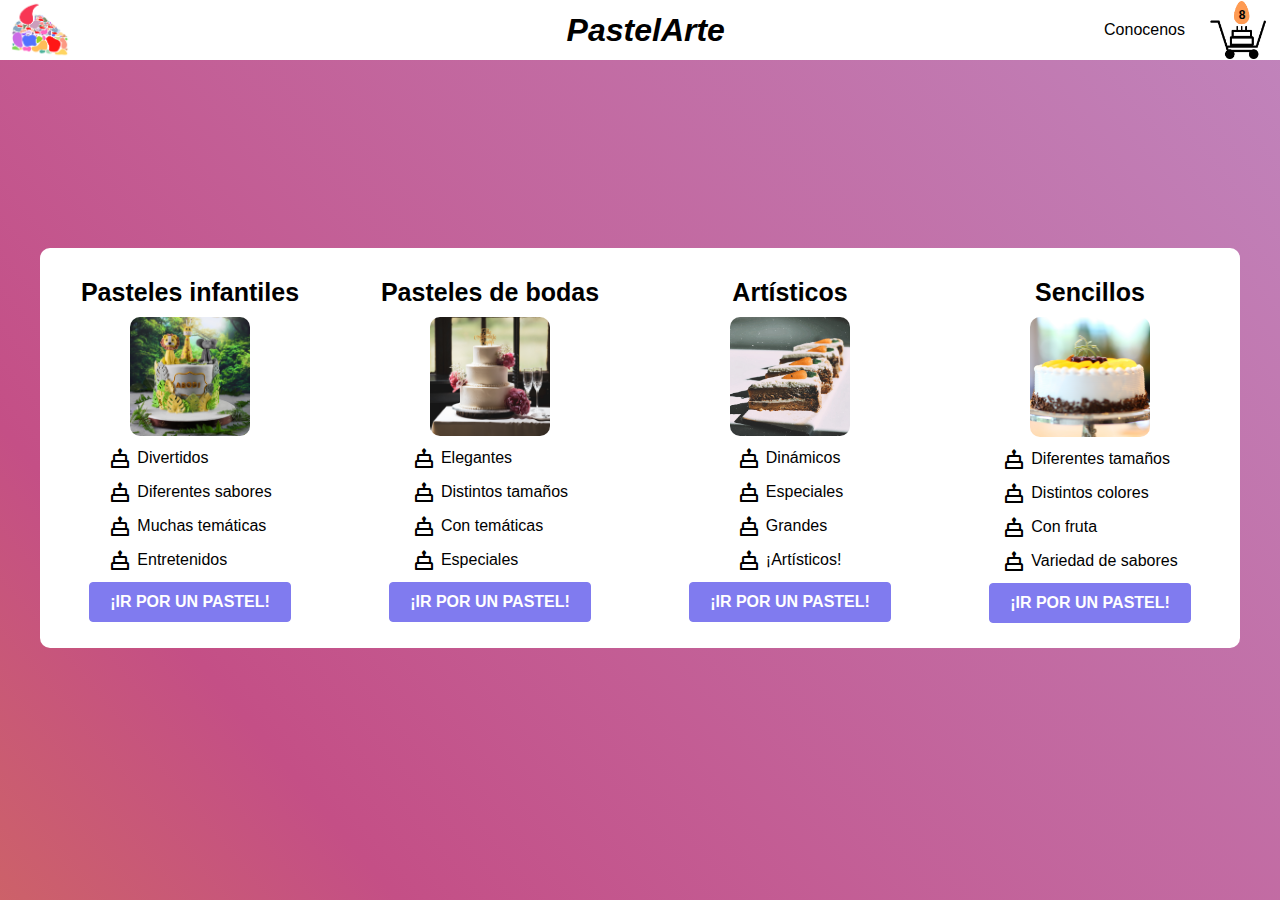
==== index.html @ d7552a5f "user page" ====
<!DOCTYPE html>
<html lang="en">
<head>
    <meta charset="UTF-8">
    <meta http-equiv="X-UA-Compatible" content="IE=edge">
    <meta name="viewport" content="width=device-width, initial-scale=1.0">
    <title>PastelArte</title>
    <link rel="icon" href="./images/logo/logo_icono.ico">
    <link rel="stylesheet" href="https://fonts.googleapis.com/css2?family=Material+Symbols+Outlined:opsz,wght,FILL,GRAD@20..48,100..700,0..1,-50..200" />
    <link rel="stylesheet" href="styles.css">
    <link rel="stylesheet" href="landing.css">
</head>
<body>
    <header>
        <nav>
            <div class="desktop">
                <div class="logo">
                    <a href="">
                        <img src="./images/Iconos/home.png" alt="home" class="home">
                        <img src="./images/logo/PastelArte_logo.png" alt="logo">
                    </a>
                </div>
                <div class="title">
                    <h1>Pastel<span>Arte</span></h1>
                </div>
                <div class="primary">
                    <a href="./Conocenos.html" class="a-style">Conocenos</a>
                    <a href="./carrito.html" class="a-style">
                        <img src="./images/Iconos/Pastel_icono_compras.png" alt="icono compras">
                        <p>8</p>
                    </a>
                </div>
            </div>
        </nav>
    </header>
    <div class="background">
        <div class="catalogue-table-container">
            <div class="table card">
                <div class="title">Pasteles infantiles</div>
                <img src="./images/pasteles_infantiles/pastel1.jpg" alt="pastel">
                <div class="features">
                    <ul>
                        <li>
                            <span class="material-symbols-outlined">Cake</span>
                            Divertidos
                        </li>
                        <li>
                            <span class="material-symbols-outlined">Cake</span>
                            Diferentes sabores
                        </li>
                        <li>
                            <span class="material-symbols-outlined">Cake</span>
                            Muchas temáticas
                        </li>
                        <li>
                            <span class="material-symbols-outlined">Cake</span>
                            Entretenidos
                        </li>
                    </ul>
                </div>
                <div class="actions">
                    <a href="./Pasteles_Infantiles.html" class="button">¡Ir por un pastel!</a>
                </div>
            </div>
            <div class="table card">
                <div class="title">Pasteles de bodas</div>
                <img src="./images/pasteles_bodas/pastel1.jpg" alt="pastel">
                <div class="features">
                    <ul>
                        <li>
                            <span class="material-symbols-outlined">Cake</span>
                            Elegantes
                        </li>
                        <li>
                            <span class="material-symbols-outlined">Cake</span>
                            Distintos tamaños
                        </li>
                        <li>
                            <span class="material-symbols-outlined">Cake</span>
                            Con temáticas
                        </li>
                        <li>
                            <span class="material-symbols-outlined">Cake</span>
                            Especiales
                        </li>
                    </ul>
                </div>
                <div class="actions">
                    <a href="./Pasteles_bodas.html" class="button">¡Ir por un pastel!</a>
                </div>
            </div>
            <div class="table card">
                <div class="title">Artísticos</div>
                <img src="./images/pasteles_artisticos/pastel1.jpg" alt="pastel">
                <div class="features">
                    <ul>
                        <li>
                            <span class="material-symbols-outlined">Cake</span>
                            Dinámicos
                        </li>
                        <li>
                            <span class="material-symbols-outlined">Cake</span>
                            Especiales
                        </li>
                        <li>
                            <span class="material-symbols-outlined">Cake</span>
                            Grandes
                        </li>
                        <li>
                            <span class="material-symbols-outlined">Cake</span>
                            ¡Artísticos!
                        </li>
                    </ul>
                </div>
                <div class="actions">
                    <a href="./Pasteles_artisticos.html" class="button">¡Ir por un pastel!</a>
                </div>
            </div>
            <div class="table card">
                <div class="title">Sencillos</div>
                <img src="./images/pasteles_sencillos/pastel1.jpg" alt="tarta">
                <div class="features">
                    <ul>
                        <li>
                            <span class="material-symbols-outlined">Cake</span>
                            Diferentes tamaños
                        </li>
                        <li>
                            <span class="material-symbols-outlined">Cake</span>
                            Distintos colores
                        </li>
                        <li>
                            <span class="material-symbols-outlined">Cake</span>
                            Con fruta
                        </li>
                        <li>
                            <span class="material-symbols-outlined">Cake</span>
                            Variedad de sabores
                        </li>
                    </ul>
                </div>
                <div class="actions">
                    <a href="./Pasteles_sencillos.html" class="button">¡Ir por un pastel!</a>
                </div>
            </div>
        </div>
    </div>
</body>
</html>
---- styles.css ----
body {
    font-family: Arial, Helvetica, sans-serif;
    margin: 0;
    padding: 0;
    box-sizing: border-box;
    display: flex;
    flex-direction: column;
    height: 100vh;
}

header {
    position: sticky;
    top: 0%;
    z-index: 200;
}

header nav {
    background-color: white;
    color: black;
    width: 100%;
}

header nav .logo {
    min-width: 60px;
    min-height: 60px;
    display: flex;
    justify-content: center;
    align-items: center;
    padding-left: 10px;
}

header nav .logo img {
    width: 60px;
}

header nav a.a-style {
    color: black;
    text-decoration: none;
    display: block;
    padding: 20px 25px;
    transition: all 0.3s ease;
}

header nav a.a-style:hover {
    background-color: #06819c;
    color: white;
    transition: all .3s ease;
}

header nav .logo a {
    width: auto;
    display: flex;
    justify-content: center;
    align-items: center;
}

header nav .logo a .home {
    position: absolute;
    z-index: 100;
    height: 55px;
}

header nav .logo a .home ~ img {
    z-index: 200;
    opacity: 1;
    transition: all 0.3s ease;
}

header nav .logo a .home ~ img:hover {
    opacity: 0;
    transition: all 0.3s ease;
}

header nav .primary a.a-style:last-child {
    margin: 0 10px 0 0;
    padding: 0;
    display: flex;
    align-items: center;
    justify-content: center;
}

header nav .primary a img {
    width: 60px;
    height: 100%;
}

header nav .primary a p {
    position: absolute;
    margin: 0 0 30px 4px;
    font-size: 12px;
    font-weight: bold;
}

header nav a.a-style img:hover{
    opacity: 0.5;
    transition: all 0.3 ease;
}

header nav .desktop .title h1 {
    margin: 0 0 0 45%;
    padding: 0;
    font-style: oblique;
}

header nav .desktop .table h1 span {
    font-style: normal !important;
}

header nav .desktop {
    display: flex;
    justify-content: space-between;
    align-items: center;
}

header nav .desktop .primary {
    display: flex;
}

.background {
    overflow-y: auto;
    width: 100%;
    height: 100%;
    box-sizing: border-box;
    background: linear-gradient(50deg, #eba102, #c44f86, rgb(192, 138, 194), #00c298, rgb(108, 109, 188));
    background-size: 400% 300%;
    background-attachment: fixed;
    z-index: 100;
    animation: backgroundGradient 15s ease infinite;
}

.cake-cards-container {
    display: flex;
    margin: 10px 10%;
}

.card {
    box-sizing: border-box;
    position: relative;
    z-index: 100;
    background-color: white;
    display: flex;
    flex-direction: column;
    align-items: center;
    gap: 10px;
    scale: 1;
    transition: all 0.3s ease;
}

.card .title.special {
    margin: -25px 0 0 0;
}

.card .title {
    font-weight: bold;
    text-align: center;
    font-size: 25px;
    width: 250px;
}

.card .cakeImage-price-conainer {
    height: 40%;
    width: 80%;
    display: flex;
    justify-content: center;
    align-items: center;
    gap: 10px;
}

.card .cakeImage-price-conainer .price {
    display: flex;
    align-items: center;
}

.card .cakeImage-price-conainer .price .number {
    font-weight: bold;
    font-size: 40px;
}

.card .cakeImage-price-conainer .price .currency {
    font-weight: bolder;
    font-size: 20px;
}

.card .cakeImage img {
    width: 100%;
    border-radius: 10px;
}

.card .features ul {
    list-style: none;
    padding: 0;
    margin: 0;
    display: flex;
    flex-direction: column;
    gap: 10px;
}

.card .features ul li {
    display: flex;
    align-items: center;
    gap: 5px;
}

.button {
    display: block;
    text-align: center;
    text-decoration: none;
    padding: 10px 20px;
    border: solid 1px rgb(128, 123, 239);
    background-color: rgb(128, 123, 239);
    color: white;
    border-radius: 4px;
    font-weight: bold;
    text-transform: uppercase;
}

.button:hover {
    background-color: rgb(85, 68, 239);
    color: white;
}

@keyframes backgroundGradient {
    0% {
        background-position: 0 50%;
    }
    50% {
        background-position: 100% 50%;
    }
    100% {
        background-position: 0 50%;
    }
}
---- landing.css ----
.background {
    position: relative;
    height: 100%;
    width: 100%;
    display: flex;
    justify-content: center;
    align-items: center;
    flex-direction: column;
    background: linear-gradient(50deg, #eba102, #c44f86, rgb(192, 138, 194), #00c298, rgb(108, 109, 188));
    background-size: 400% 300%;
    animation: backgroundGradient 15s ease infinite;
}

.catalogue-table-container {
    display: flex;
    justify-content: center;
    align-items: center;
    margin: 0 auto 5% auto;
}

.catalogue-table-container .table {
    width: 300px;
    height: 400px;
    padding: 30px;
    margin: -5px auto;
    align-items: center;
}

.catalogue-table-container .table:first-child {
    border-radius: 10px 0 0 10px;
}

.catalogue-table-container .table:last-child {
    border-radius: 0 10px 10px 0;
}

.catalogue-table-container .table:hover {
    height: 500px;
    padding: 50px 0 0 0;
    border-radius: 10px;
    z-index: 200;
    box-shadow: 0 0 20px rgba(0, 0, 0, 0.5);
    transition: all .3s ease-in-out;
}

.catalogue-table-container .table img {
    width: 50%;
    height: auto;
    border-radius: 10px;
}
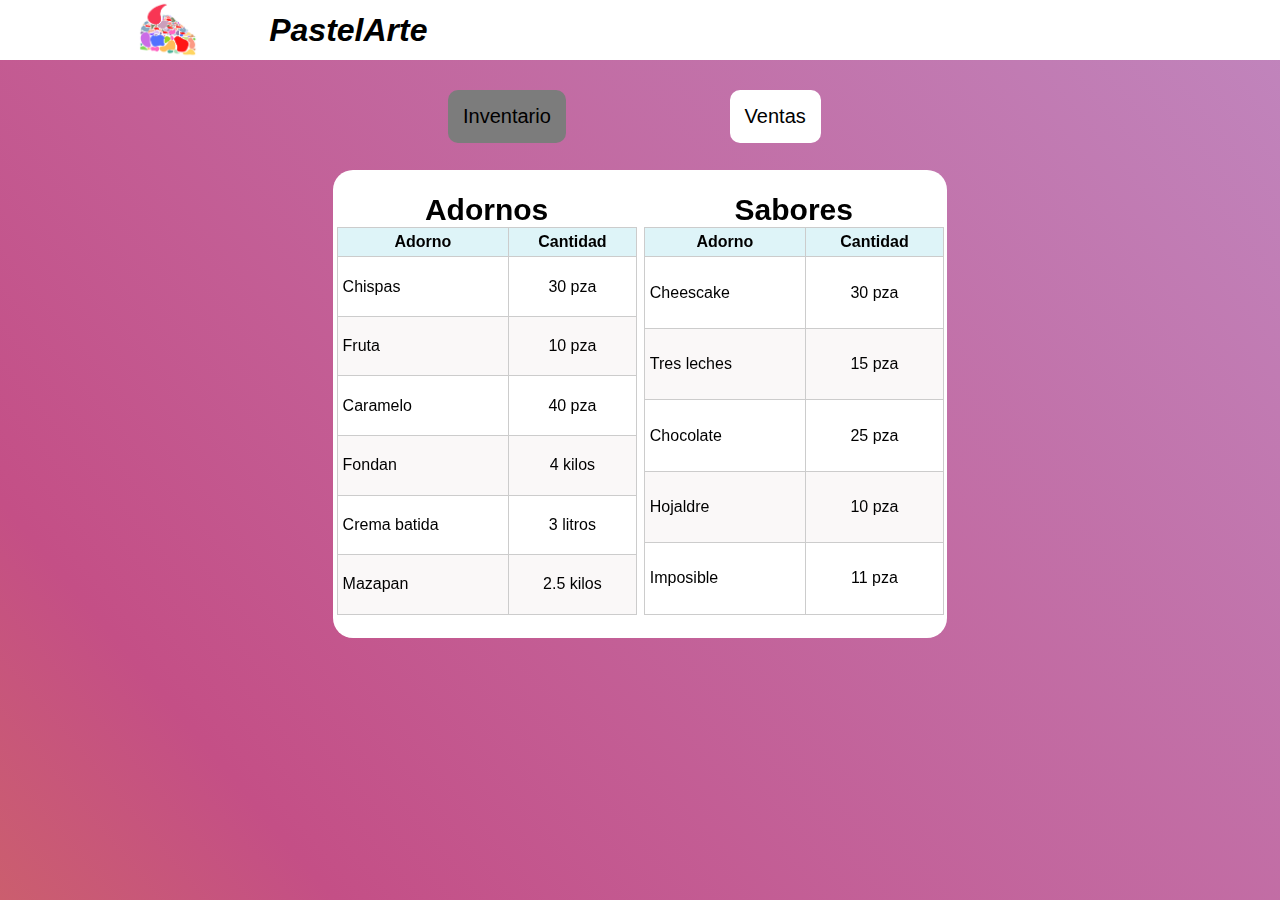
==== commit a4741dae: "Pagina administrador" ====
--- a/index.html
+++ b/index.html
@@ -4,11 +4,10 @@
     <meta charset="UTF-8">
     <meta http-equiv="X-UA-Compatible" content="IE=edge">
     <meta name="viewport" content="width=device-width, initial-scale=1.0">
-    <title>PastelArte</title>
-    <link rel="icon" href="./images/logo/logo_icono.ico">
-    <link rel="stylesheet" href="https://fonts.googleapis.com/css2?family=Material+Symbols+Outlined:opsz,wght,FILL,GRAD@20..48,100..700,0..1,-50..200" />
+    <title>PastelArteAdmin</title>
+    <link rel="icon" href="./images/logo_icono.ico">
     <link rel="stylesheet" href="styles.css">
-    <link rel="stylesheet" href="landing.css">
+    <link rel="stylesheet" href="styles-index.css">
 </head>
 <body>
     <header>
@@ -16,131 +15,132 @@
             <div class="desktop">
                 <div class="logo">
                     <a href="">
-                        <img src="./images/Iconos/home.png" alt="home" class="home">
-                        <img src="./images/logo/PastelArte_logo.png" alt="logo">
+                        <img src="./images/PastelArte_logo.png" alt="logo">
                     </a>
                 </div>
                 <div class="title">
                     <h1>Pastel<span>Arte</span></h1>
                 </div>
-                <div class="primary">
-                    <a href="./Conocenos.html" class="a-style">Conocenos</a>
-                    <a href="./carrito.html" class="a-style">
-                        <img src="./images/Iconos/Pastel_icono_compras.png" alt="icono compras">
-                        <p>8</p>
-                    </a>
-                </div>
             </div>
         </nav>
     </header>
     <div class="background">
-        <div class="catalogue-table-container">
-            <div class="table card">
-                <div class="title">Pasteles infantiles</div>
-                <img src="./images/pasteles_infantiles/pastel1.jpg" alt="pastel">
-                <div class="features">
-                    <ul>
-                        <li>
-                            <span class="material-symbols-outlined">Cake</span>
-                            Divertidos
-                        </li>
-                        <li>
-                            <span class="material-symbols-outlined">Cake</span>
-                            Diferentes sabores
-                        </li>
-                        <li>
-                            <span class="material-symbols-outlined">Cake</span>
-                            Muchas temáticas
-                        </li>
-                        <li>
-                            <span class="material-symbols-outlined">Cake</span>
-                            Entretenidos
-                        </li>
-                    </ul>
-                </div>
-                <div class="actions">
-                    <a href="./Pasteles_Infantiles.html" class="button">¡Ir por un pastel!</a>
-                </div>
-            </div>
-            <div class="table card">
-                <div class="title">Pasteles de bodas</div>
-                <img src="./images/pasteles_bodas/pastel1.jpg" alt="pastel">
-                <div class="features">
-                    <ul>
-                        <li>
-                            <span class="material-symbols-outlined">Cake</span>
-                            Elegantes
-                        </li>
-                        <li>
-                            <span class="material-symbols-outlined">Cake</span>
-                            Distintos tamaños
-                        </li>
-                        <li>
-                            <span class="material-symbols-outlined">Cake</span>
-                            Con temáticas
-                        </li>
-                        <li>
-                            <span class="material-symbols-outlined">Cake</span>
-                            Especiales
-                        </li>
-                    </ul>
-                </div>
-                <div class="actions">
-                    <a href="./Pasteles_bodas.html" class="button">¡Ir por un pastel!</a>
-                </div>
-            </div>
-            <div class="table card">
-                <div class="title">Artísticos</div>
-                <img src="./images/pasteles_artisticos/pastel1.jpg" alt="pastel">
-                <div class="features">
-                    <ul>
-                        <li>
-                            <span class="material-symbols-outlined">Cake</span>
-                            Dinámicos
-                        </li>
-                        <li>
-                            <span class="material-symbols-outlined">Cake</span>
-                            Especiales
-                        </li>
-                        <li>
-                            <span class="material-symbols-outlined">Cake</span>
-                            Grandes
-                        </li>
-                        <li>
-                            <span class="material-symbols-outlined">Cake</span>
-                            ¡Artísticos!
-                        </li>
-                    </ul>
-                </div>
-                <div class="actions">
-                    <a href="./Pasteles_artisticos.html" class="button">¡Ir por un pastel!</a>
-                </div>
-            </div>
-            <div class="table card">
-                <div class="title">Sencillos</div>
-                <img src="./images/pasteles_sencillos/pastel1.jpg" alt="tarta">
-                <div class="features">
-                    <ul>
-                        <li>
-                            <span class="material-symbols-outlined">Cake</span>
-                            Diferentes tamaños
-                        </li>
-                        <li>
-                            <span class="material-symbols-outlined">Cake</span>
-                            Distintos colores
-                        </li>
-                        <li>
-                            <span class="material-symbols-outlined">Cake</span>
-                            Con fruta
-                        </li>
-                        <li>
-                            <span class="material-symbols-outlined">Cake</span>
-                            Variedad de sabores
-                        </li>
-                    </ul>
-                </div>
-                <div class="actions">
-                    <a href="./Pasteles_sencillos.html" class="button">¡Ir por un pastel!</a>
+        <div class="admin-elements-container">
+            <div class="inputs-tables-container">
+                <input type="radio" id="inventory" name="radio-button" class="radio1" checked>
+                <label for="inventory" class="radio1">Inventario</label>
+                <input type="radio" id="sales" name="radio-button" class="radio2">
+                <label for="sales" class="radio2">Ventas</label>
+                <div class="card-container">
+                    <div class="data-container">
+                        <div class="inventory-container">
+                            <div class="ornaments-container">
+                                <table>
+                                    <caption>Adornos</caption>
+                                    <thead>
+                                        <tr>
+                                            <th>Adorno</th>
+                                            <th>Cantidad</th>
+                                        </tr>
+                                    </thead>
+                                    <tbody>
+                                        <tr>
+                                            <td>Chispas</td>
+                                            <td>30 pza</td>
+                                        </tr>
+                                        <tr>
+                                            <td>Fruta</td>
+                                            <td>10 pza</td>
+                                        </tr>
+                                        <tr>
+                                            <td>Caramelo</td>
+                                            <td>40 pza</td>
+                                        </tr>
+                                        <tr>
+                                            <td>Fondan</td>
+                                            <td>4 kilos</td>
+                                        </tr>
+                                        <tr>
+                                            <td>Crema batida</td>
+                                            <td>3 litros</td>
+                                        </tr>
+                                        <tr>
+                                            <td>Mazapan</td>
+                                            <td>2.5 kilos</td>
+                                        </tr>
+                                    </tbody>
+                                </table>
+                            </div>
+                            <div class="flavors-container">
+                                <table>
+                                    <caption>Sabores</caption>
+                                    <thead>
+                                        <tr>
+                                            <th>Adorno</th>
+                                            <th>Cantidad</th>
+                                        </tr>
+                                    </thead>
+                                    <tbody>
+                                        <tr>
+                                            <td>Cheescake</td>
+                                            <td>30 pza</td>    
+                                        </tr>
+                                        <tr>
+                                            <td>Tres leches</td>
+                                            <td>15 pza</td>
+                                        </tr>
+                                        <tr>
+                                            <td>Chocolate</td>
+                                            <td>25 pza</td>
+                                        </tr>
+                                        <tr>
+                                            <td>Hojaldre</td>
+                                            <td>10 pza</td>
+                                        </tr>
+                                        <tr>
+                                            <td>Imposible</td>
+                                            <td>11 pza</td>
+                                        </tr>
+                                    </tbody>
+                                </table>
+                            </div>
+                        </div>
+                        <div class="sales-container">
+                            <div class="table-container">
+                                <table>
+                                    <caption>Ventas</caption>
+                                    <thead>
+                                        <tr>
+                                            <th>Nombre</th>
+                                            <th>No. Pasteles</th>
+                                            <th>Total</th>
+                                            <th>Dirección</th>
+                                        </tr>
+                                    </thead>
+                                    <tbody>
+                                        <tr>
+                                            <td>David Hernández</td>
+                                            <td>8</td>
+                                            <td>$700</td>
+                                            <td>Estrella 130 A, Buenavista, Cuauhtémoc, 06350 Ciudad de México, CDMX</td>
+                                        </tr>
+                                        <tr>
+                                            <td>Luis Gutiérrez</td>
+                                            <td>5</td>
+                                            <td>$234</td>
+                                            <td>5 de Febrero 25, Centro Histórico de la Cdad. de México, Centro, Cuauhtémoc, 06000 Ciudad de México, CDMX</td>
+                                        </tr>
+                                        <tr>
+                                            <td>Gerardo Morales</td>
+                                            <td>2</td>
+                                            <td>$420</td>
+                                            <td>Lorenzo Boturini 4454, Aeronáutica Militar, Venustiano Carranza, 15970 Ciudad de México, CDMX</td>
+                                        </tr>
+                                    </tbody>
+                                </table>
+                            </div>
+                        </div>
+                    </div>
                 </div>
             </div>
         </div>
--- a/styles.css
+++ b/styles.css
@@ -18,6 +18,9 @@
     background-color: white;
     color: black;
     width: 100%;
+    display: flex;
+    justify-content: center;
+    align-items: center;
 }
 
 header nav .logo {
@@ -108,8 +111,9 @@
 
 header nav .desktop {
     display: flex;
-    justify-content: space-between;
-    align-items: center;
+    justify-content: left;
+    align-items: center;
+    width: 80%;
 }
 
 header nav .desktop .primary {
--- a/styles-index.css
+++ b/styles-index.css
@@ -0,0 +1,184 @@
+.background {
+    display: flex;
+    justify-content: center;
+}
+
+.admin-elements-container {
+    display: flex;
+    justify-content: center;
+    margin: 30px auto;
+    width: 100%;
+}
+
+.admin-elements-container .inputs-tables-container {
+    display: block;
+    width: 80%;
+}
+
+.admin-elements-container .inputs-tables-container input {
+    opacity: 0;
+    position: absolute;
+    margin-left: 30%;
+}
+
+.admin-elements-container .inputs-tables-container label {
+    font-size: 20px;
+    background-color: white;
+    position: absolute;
+    border-radius: 10px;
+    padding: 15px;
+    box-sizing: border-box;
+    transition: all  0.4s ease;
+}
+
+.admin-elements-container .inputs-tables-container .radio1 {
+    margin-left: 25%;
+}
+
+.admin-elements-container .inputs-tables-container .radio2 {
+    margin-left: 47%;
+}
+
+.admin-elements-container .inputs-tables-container .card-container {
+    margin: 80px auto;
+    display: flex;
+    width: 60%;
+    height: 60%;
+    justify-content: center;
+    align-items: center;
+    perspective: 1000px;
+}
+
+.admin-elements-container .inputs-tables-container .card-container .data-container {
+    position: absolute;
+    width: 100%;
+    height: 100%;
+    display: flex;
+    justify-content: center;
+    align-items: center;
+    transition: all 0.3s ease-in-out;
+    transform-style: preserve-3d;
+}
+
+.admin-elements-container .inputs-tables-container .radio1:checked ~ .card-container .data-container {
+    transform: rotateY(180deg);
+}
+
+.admin-elements-container .inputs-tables-container .radio1:checked ~ label[class="radio1"],
+.admin-elements-container .inputs-tables-container .radio2:checked ~ label[class="radio2"] {
+    background-color: rgb(124, 124, 124);
+    transition: all 0.4s ease;
+}
+
+.admin-elements-container .inputs-tables-container .card-container .data-container .inventory-container,
+.admin-elements-container .inputs-tables-container .card-container .data-container .sales-container {
+    position: absolute;
+    height: 100%;
+    width: 100%;
+    backface-visibility: hidden;
+    display: flex;
+    justify-content: center;
+    border-radius: 20px;
+}
+
+.admin-elements-container .inputs-tables-container .card-container .data-container .inventory-container {
+    background-color: white;
+    transform: rotateY(180deg);
+}
+
+.admin-elements-container .inputs-tables-container .card-container .data-container .sales-container {
+    background-color: white;
+}
+
+.inventory-container .ornaments-container,
+.inventory-container .flavors-container,
+.sales-container .table-container {
+    height: 90%;
+    width: 70%;
+    display: flex;
+    align-self: center;
+    justify-content: center;
+    overflow-y: auto;
+}
+
+.sales-container .table-container {
+    width: 90%;
+}
+
+.inventory-container .ornaments-container table thead,
+.inventory-container .flavors-container table thead {
+    position: sticky;
+    top: 0;
+}
+
+.sales-container .table-container table thead {
+    position: sticky;
+    top: 0;
+}
+
+table {
+    border-spacing: 0;
+    border-collapse: collapse;
+    width: 300px;
+    height: auto;
+}
+
+table caption {
+    font-size: 30px;
+    font-weight: bold;
+}
+
+thead {
+    background-color: rgb(222, 244, 248);
+}
+
+td, th {
+    border: solid 1px #ccc;
+    padding: 5px;
+}
+
+td:nth-child(2) {
+    text-align: center;
+}
+
+tr:nth-child(even) {
+    background-color: rgb(250, 248, 248);
+}
+
+tr:hover {
+    background-color: rgba(200, 200, 255, 0.563);
+    color: black;
+}
+
+.data-container .sales-container table {
+    width: auto;
+}
+
+.data-container .sales-container td,
+.data-container .sales-container th {
+    padding: 10px;
+}
+
+@media screen and (max-width: 500px) {
+    .inputs-tables-container {
+        width: 100% !important;
+    }
+
+    .inputs-tables-container .radio1 {
+        margin-left: 10% !important;
+    }
+
+    .inputs-tables-container .radio2 {
+        margin-left: 60% !important;
+    }
+
+    .inputs-tables-container .card-container {
+        width: 95% !important;
+    }
+
+    .inputs-tables-container .card-container .inventory-container {
+        gap: 5px;
+    }
+}
+
+
